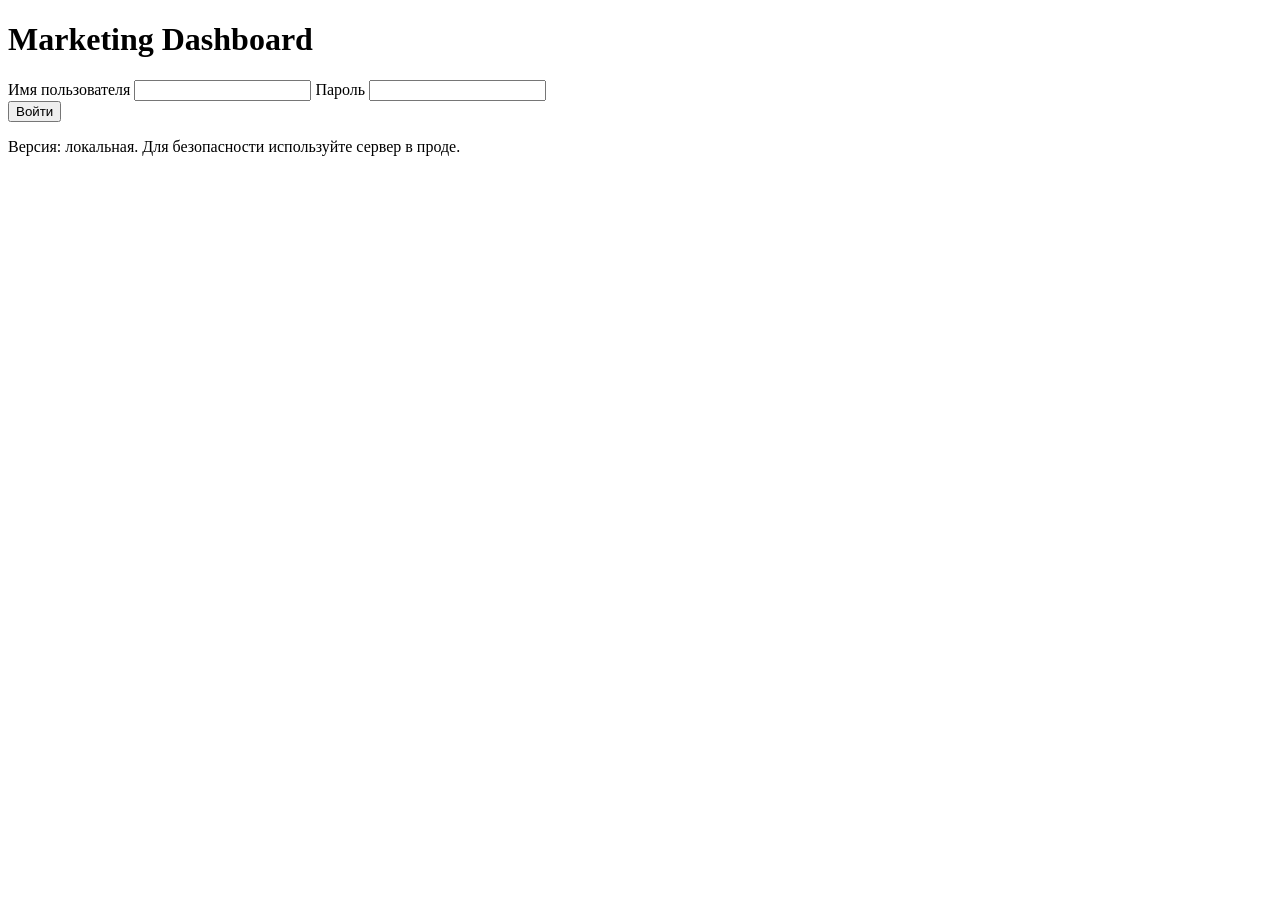
==== index.html @ b17adab3 "Create index.html" ====
<!doctype html>
<html lang="ru">
<head>
  <meta charset="utf-8" />
  <meta name="viewport" content="width=device-width,initial-scale=1" />
  <title>Login — Marketing Dashboard</title>
  <link rel="stylesheet" href="css/variables.css" />
  <link rel="stylesheet" href="css/layout.css" />
</head>
<body>
  <main class="login-page">
    <div class="login-card">
      <h1>Marketing Dashboard</h1>
      <form id="loginForm" autocomplete="off">
        <label>
          Имя пользователя
          <input type="text" id="username" required />
        </label>
        <label>
          Пароль
          <input type="password" id="password" required />
        </label>
        <div class="row">
          <button type="submit" class="btn primary">Войти</button>
        </div>
        <p id="error" class="error" aria-live="polite"></p>
      </form>
      <p class="small">Версия: локальная. Для безопасности используйте сервер в проде.</p>
    </div>
  </main>

  <script src="js/config.js"></script>
  <script src="js/auth.js"></script>
</body>
</html>
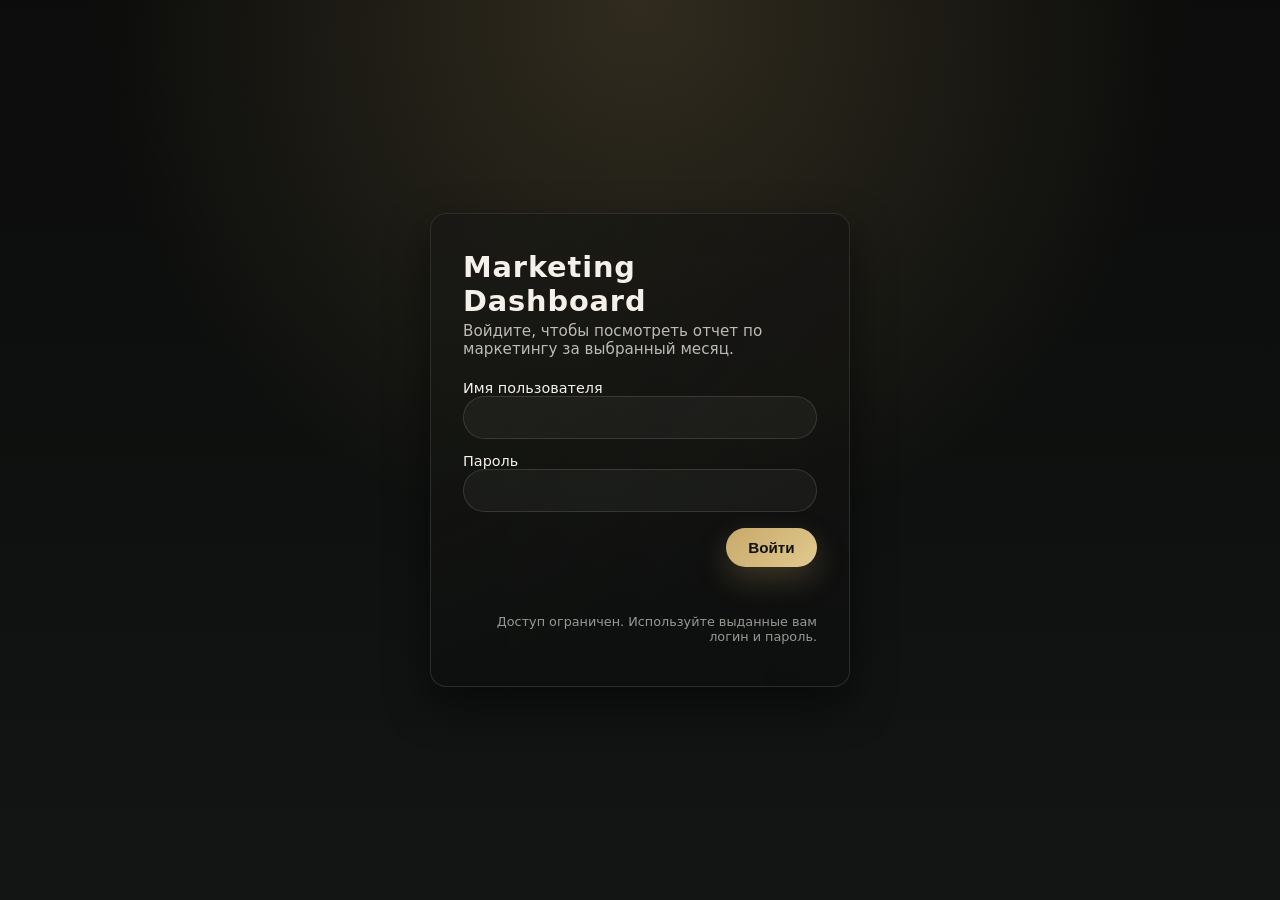
==== commit a86cd41e: "Update index.html" ====
--- a/index.html
+++ b/index.html
@@ -3,29 +3,34 @@
 <head>
   <meta charset="utf-8" />
   <meta name="viewport" content="width=device-width,initial-scale=1" />
-  <title>Login — Marketing Dashboard</title>
-  <link rel="stylesheet" href="css/variables.css" />
-  <link rel="stylesheet" href="css/layout.css" />
+  <title>Вход — Marketing Dashboard</title>
+  <link rel="stylesheet" href="css/login.css" />
 </head>
 <body>
-  <main class="login-page">
-    <div class="login-card">
-      <h1>Marketing Dashboard</h1>
+  <main class="login-shell">
+    <div class="login-inner">
+      <h1 class="login-title">Marketing Dashboard</h1>
+      <p class="login-subtitle">Войдите, чтобы посмотреть отчет по маркетингу за выбранный месяц.</p>
+
       <form id="loginForm" autocomplete="off">
-        <label>
+        <label class="login-label">
           Имя пользователя
-          <input type="text" id="username" required />
+          <input type="text" id="username" class="login-input" required />
         </label>
-        <label>
+
+        <label class="login-label">
           Пароль
-          <input type="password" id="password" required />
+          <input type="password" id="password" class="login-input" required />
         </label>
-        <div class="row">
-          <button type="submit" class="btn primary">Войти</button>
+
+        <div class="login-row">
+          <button type="submit" class="btn btn-primary">Войти</button>
         </div>
-        <p id="error" class="error" aria-live="polite"></p>
+
+        <p id="error" class="login-error" aria-live="polite"></p>
       </form>
-      <p class="small">Версия: локальная. Для безопасности используйте сервер в проде.</p>
+
+      <p class="login-meta">Доступ ограничен. Используйте выданные вам логин и пароль.</p>
     </div>
   </main>
 
--- a/css/login.css
+++ b/css/login.css
@@ -0,0 +1,130 @@
+:root {
+  --bg: #0f1110;
+  --text: #f5f1ea;
+  --primary: #c8a96a;
+  --border: rgba(255, 255, 255, 0.12);
+  --radius: 16px;
+  --shadow: 0 18px 40px rgba(0,0,0,0.5);
+  --font-sans: Inter, system-ui, -apple-system, BlinkMacSystemFont, "Segoe UI", sans-serif;
+}
+
+* { box-sizing: border-box; }
+
+html, body {
+  margin: 0;
+  min-height: 100vh;
+  background: radial-gradient(circle at top, rgba(200,169,106,0.2), transparent 50%),
+              linear-gradient(180deg, #0b0c0b, #121513);
+  color: var(--text);
+  font-family: var(--font-sans);
+}
+
+body {
+  display: flex;
+  align-items: center;
+  justify-content: center;
+  padding: 1.5rem;
+}
+
+.login-shell {
+  max-width: 420px;
+  width: 100%;
+  background: rgba(15,17,16,0.9);
+  border-radius: var(--radius);
+  border: 1px solid var(--border);
+  box-shadow: var(--shadow);
+  padding: 2.2rem 2rem 1.8rem;
+  position: relative;
+  overflow: hidden;
+}
+
+.login-shell::before {
+  content: "";
+  position: absolute;
+  inset: -60%;
+  background:
+    radial-gradient(circle at 0 0, rgba(200,169,106,0.16), transparent 60%),
+    radial-gradient(circle at 100% 0, rgba(181,107,75,0.12), transparent 60%);
+  opacity: 0.6;
+  pointer-events: none;
+}
+
+.login-inner {
+  position: relative;
+  z-index: 1;
+}
+
+.login-title {
+  font-size: 1.8rem;
+  margin: 0 0 0.25rem;
+  letter-spacing: 0.03em;
+}
+
+.login-subtitle {
+  margin: 0 0 1.4rem;
+  font-size: 0.95rem;
+  color: rgba(245,241,234,0.75);
+}
+
+.login-label {
+  display: block;
+  margin-bottom: 0.85rem;
+  font-size: 0.9rem;
+}
+
+.login-input {
+  width: 100%;
+  border-radius: 999px;
+  border: 1px solid var(--border);
+  background: rgba(255,255,255,0.04);
+  color: var(--text);
+  padding: 0.75rem 1rem;
+  outline: none;
+  font-size: 0.95rem;
+}
+
+.login-input:focus {
+  border-color: rgba(200,169,106,0.6);
+  box-shadow: 0 0 0 3px rgba(200,169,106,0.25);
+}
+
+.login-row {
+  display: flex;
+  justify-content: flex-end;
+  margin-top: 1rem;
+}
+
+.btn {
+  appearance: none;
+  border: 0;
+  border-radius: 999px;
+  padding: 0.7rem 1.4rem;
+  font-weight: 600;
+  cursor: pointer;
+  font-size: 0.95rem;
+}
+
+.btn-primary {
+  background: linear-gradient(135deg, var(--primary), #e1c98f);
+  color: #111;
+  box-shadow: 0 12px 30px rgba(200,169,106,0.25);
+}
+
+.btn-primary:hover {
+  filter: brightness(1.05);
+  transform: translateY(-1px);
+}
+
+.login-error {
+  margin-top: 0.75rem;
+  font-size: 0.9rem;
+  color: #ff9b8a;
+  min-height: 1.1em;
+}
+
+.login-meta {
+  margin-top: 1.2rem;
+  font-size: 0.8rem;
+  color: rgba(245,241,234,0.6);
+  text-align: right;
+}
